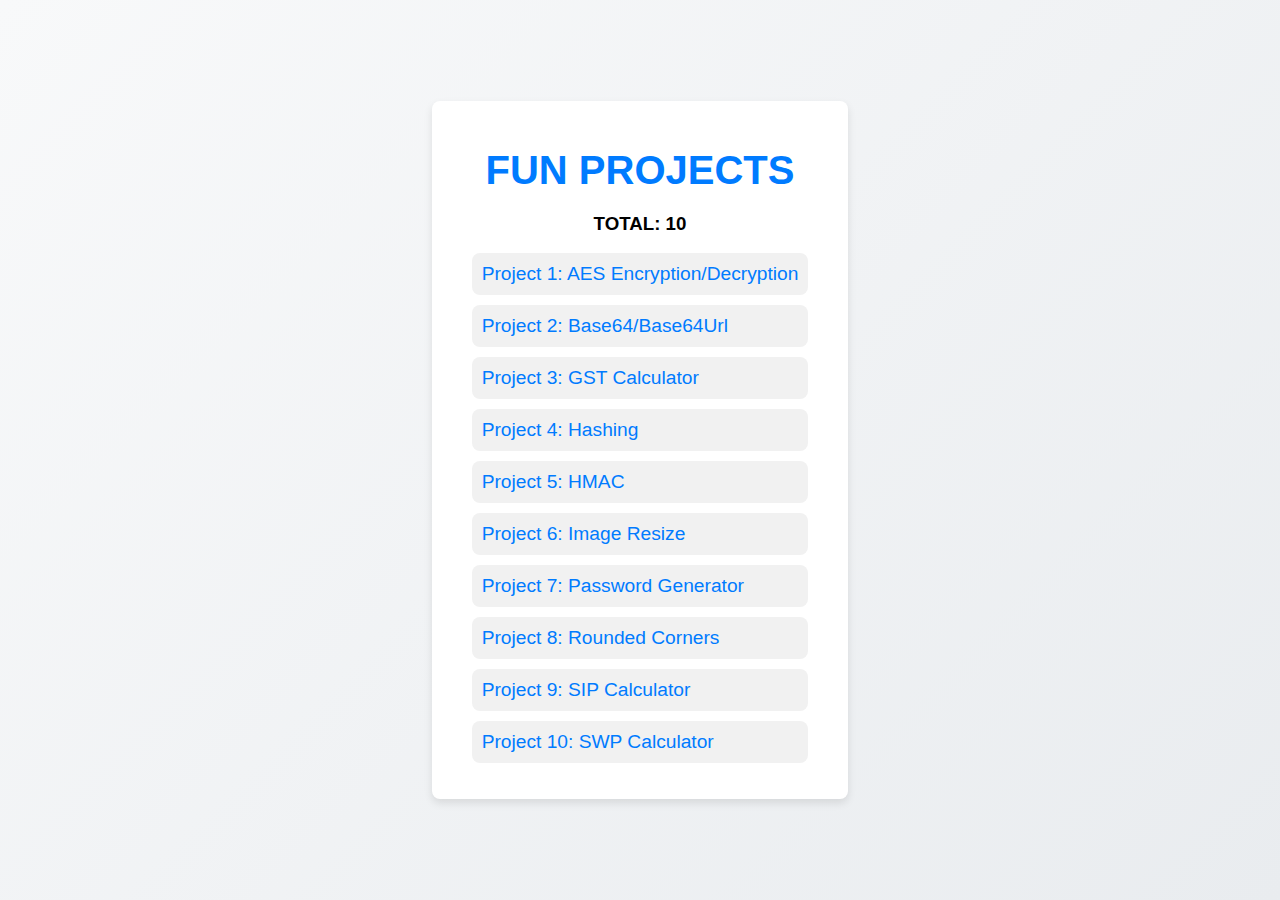
==== index.html @ dc961962 "Projects Index" ====
<!DOCTYPE html>
<html lang="en">
<head>
    <meta charset="UTF-8">
    <meta name="viewport" content="width=device-width, initial-scale=1.0">
    <title>FUN PROJECTS</title>
    <link rel="stylesheet" href="styles.css">
</head>
<body>
    <div class="container">
        <h1>FUN PROJECTS</h1>
        <h3>TOTAL: 10</h3>
        <ul>
            <li><a href="AES_ENCRYPTION/index.html" target="_blank">Project 1: AES Encryption/Decryption</a></li>
            <li><a href="BASE64/index.html" target="_blank">Project 2: Base64/Base64Url</a></li>
            <li><a href="GST_CALCULATOR/index.html" target="_blank">Project 3: GST Calculator</a></li>
            <li><a href="HASHER/index.html" target="_blank">Project 4: Hashing</a></li>
            <li><a href="HMAC/index.html" target="_blank">Project 5: HMAC</a></li>
            <li><a href="IMAGE_RESIZE/index.html" target="_blank">Project 6: Image Resize</a></li>
            <li><a href="PASSWORD_GENERATOR/index.html" target="_blank">Project 7: Password Generator</a></li>
            <li><a href="ROUNDED_CORNERS/index.html" target="_blank">Project 8: Rounded Corners</a></li>
            <li><a href="SIP_CALCULATOR/index.html" target="_blank">Project 9: SIP Calculator</a></li>
            <li><a href="SWP_CALCULATOR/index.html" target="_blank">Project 10: SWP Calculator</a></li>
        </ul>
    </div>
</body>
</html>
---- styles.css ----
body {
    margin: 0;
    padding: 0;
    font-family: 'Arial', sans-serif;
    background: linear-gradient(135deg, #f8f9fa, #e9ecef);
    display: flex;
    justify-content: center;
    align-items: center;
    height: 100vh;
}

.container {
    text-align: center;
    background: #fff;
    border-radius: 8px;
    box-shadow: 0 4px 8px rgba(0,0,0,0.1);
    padding: 20px 40px;
}

h1 {
    color: #007bff;
    margin-bottom: 20px;
    font-size: 2.5em;
}

ul {
    list-style-type: none;
    padding: 0;
}

li {
    margin: 10px 0;
    background-color: #f1f1f1;
    border-radius: 8px;
    padding: 10px;
    text-align: left;
}

a {
    text-decoration: none;
    color: #007bff;
    font-size: 1.2em;
    transition: color 0.3s ease;
}

a:hover {
    color: #0056b3;
}
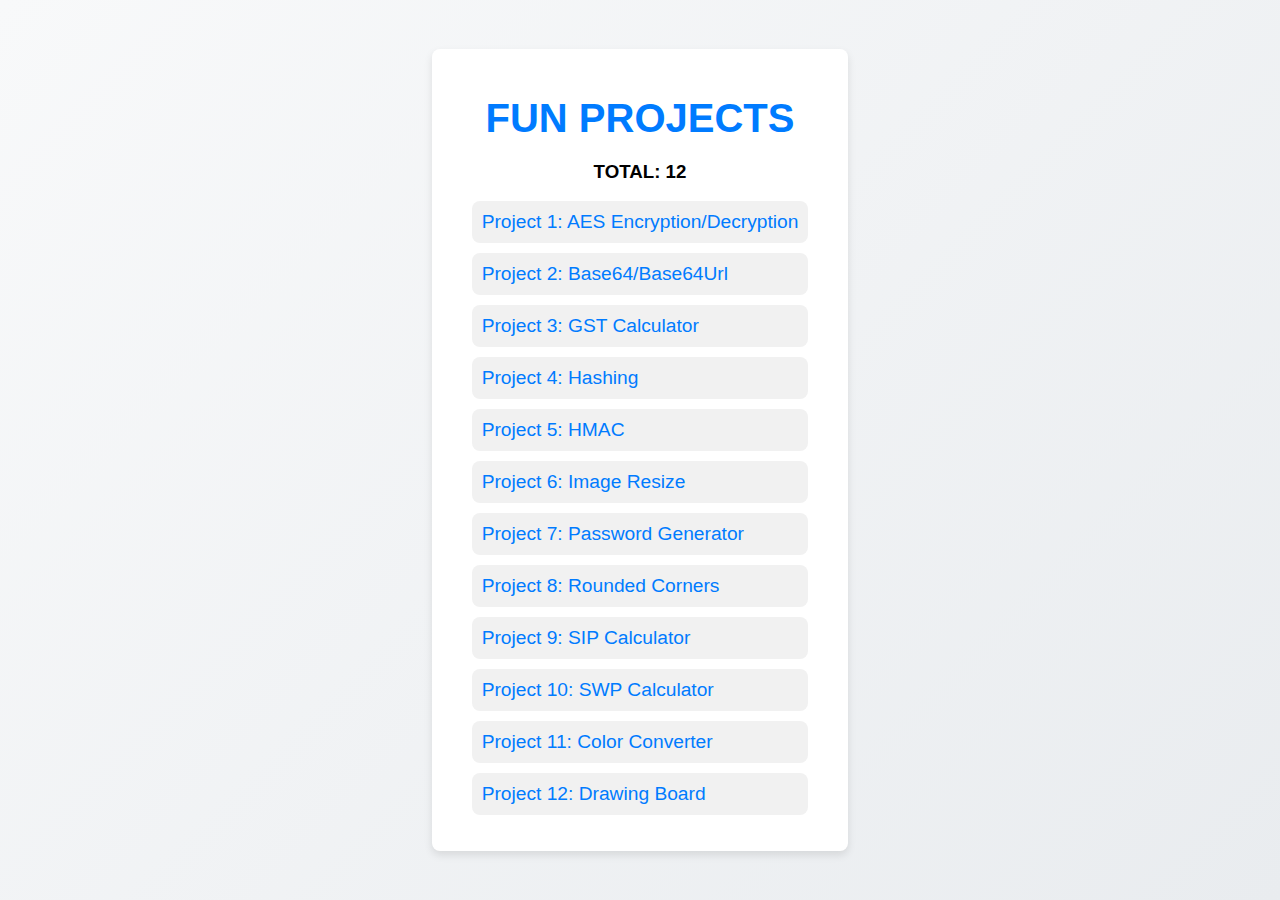
==== commit b5a7cc4a: "2 MORE TOOLS" ====
--- a/index.html
+++ b/index.html
@@ -9,7 +9,7 @@
 <body>
     <div class="container">
         <h1>FUN PROJECTS</h1>
-        <h3>TOTAL: 10</h3>
+        <h3>TOTAL: 12</h3>
         <ul>
             <li><a href="AES_ENCRYPTION/index.html" target="_blank">Project 1: AES Encryption/Decryption</a></li>
             <li><a href="BASE64/index.html" target="_blank">Project 2: Base64/Base64Url</a></li>
@@ -21,6 +21,8 @@
             <li><a href="ROUNDED_CORNERS/index.html" target="_blank">Project 8: Rounded Corners</a></li>
             <li><a href="SIP_CALCULATOR/index.html" target="_blank">Project 9: SIP Calculator</a></li>
             <li><a href="SWP_CALCULATOR/index.html" target="_blank">Project 10: SWP Calculator</a></li>
+            <li><a href="COLOR_CONVERTER/index.html" target="_blank">Project 11: Color Converter</a></li>
+            <li><a href="DRAWING_BOARD/index.html" target="_blank">Project 12: Drawing Board</a></li>
         </ul>
     </div>
 </body>
